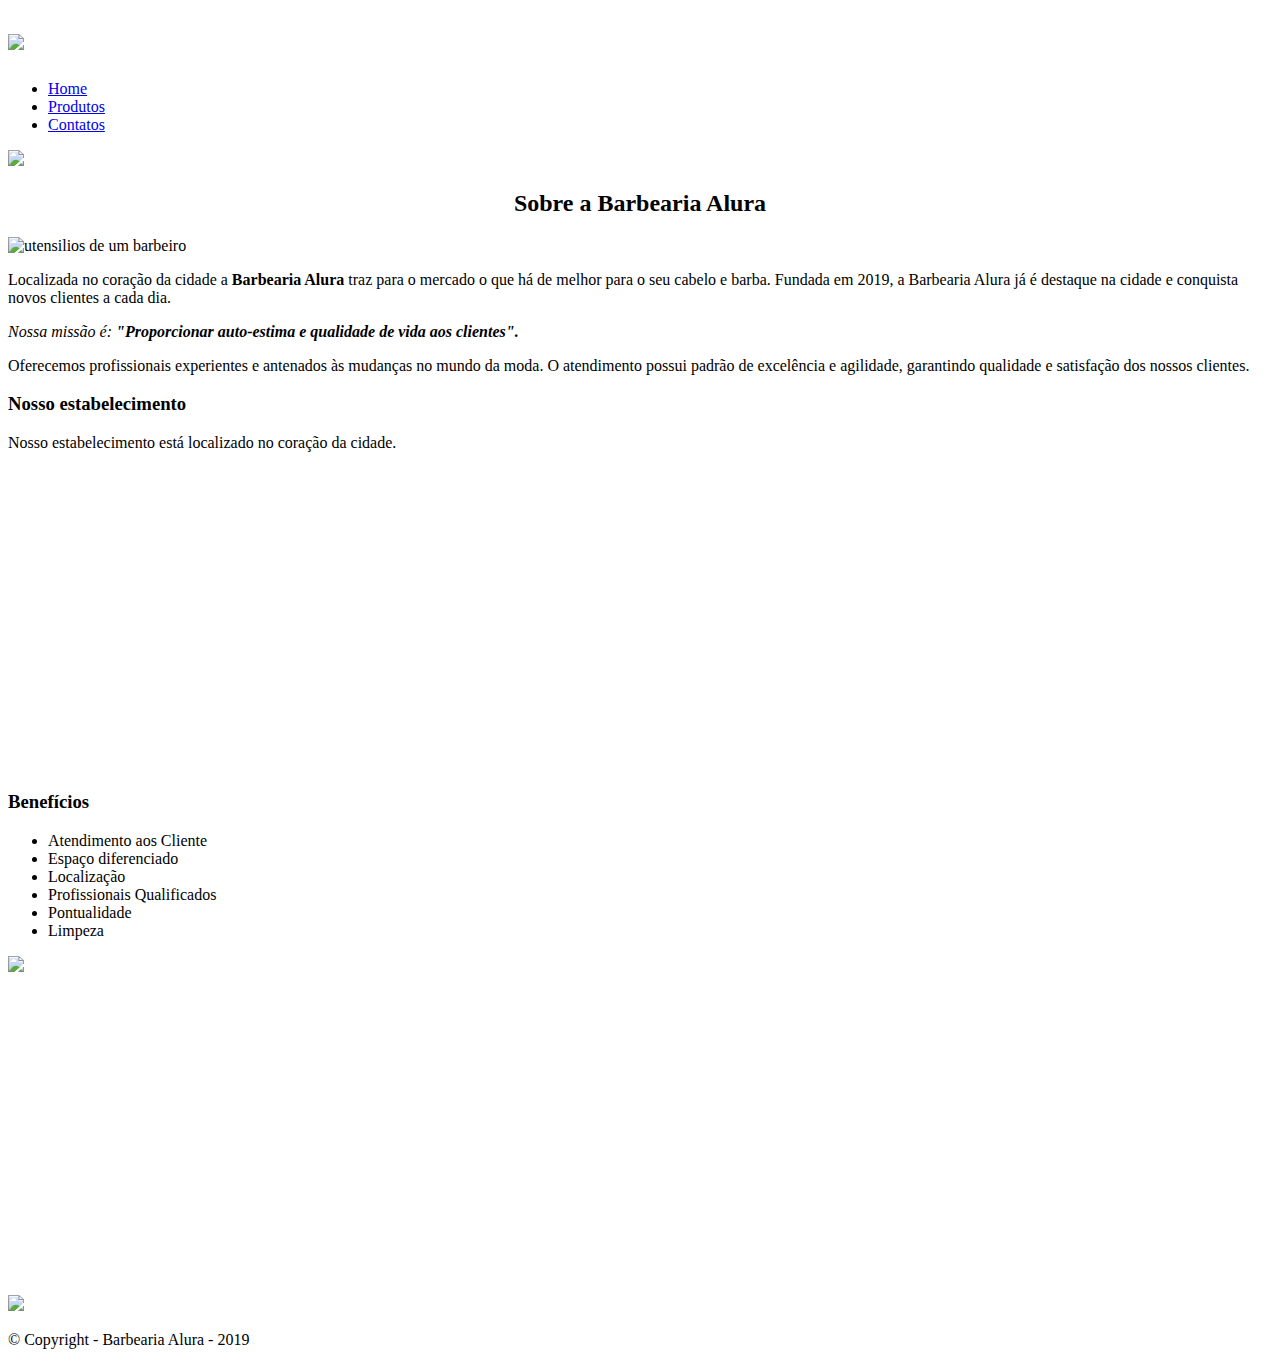
==== index.html @ 0c717773 "Create index.html" ====
<!DOCTYPE html>
<html lang='pt-br'>
	<head>
		<meta charset="UTF-8">
		<title>Barbearia Alura</title>
		<link rel='stylesheet' href='reset.css'>
		<link rel='stylesheet' href='style.css'>


	</head>
	<body>
		<header>
			<header>
			<div class='caixa'>
				<h1><img src='logo.png'></h1>
				<nav>
					<ul>
						<li><a href='index.html'>Home</a></li>
						<li><a href='produtos.html'>Produtos</a></li>
						<li><a href='contatos.html'>Contatos</a></li>
					</ul>
				</nav>
			</div>
		</header>
		</header>
		<img class='banner' src='banner.jpg'>
		<main>
			<section class="principal">
				<h2 class='titulo-principal' style='text-align: center;'>Sobre a Barbearia Alura</h2>

				<img src='utensilios.jpg' class='utensilios' alt='utensilios de um barbeiro'>

				<p>Localizada no coração da cidade a <strong>Barbearia Alura</strong> traz para o mercado o que há de melhor para o seu cabelo e barba. Fundada em 2019, a Barbearia Alura já é destaque na cidade e conquista novos clientes a cada dia.</p>

				<p><em>Nossa missão é: <strong>"Proporcionar auto-estima e qualidade de vida aos clientes".</strong></em></p>

				<p id='missão'>Oferecemos profissionais experientes e antenados às mudanças no mundo da moda. O atendimento possui padrão de excelência e agilidade, garantindo qualidade e satisfação dos nossos clientes.</p>
			</section>

			<section class="mapa">
				<h3 class="titulo-principal">Nosso estabelecimento</h3>
				<p>Nosso estabelecimento está localizado no coração da cidade.</p>

				<iframe src="https://www.google.com/maps/embed?pb=!1m18!1m12!1m3!1d3672.5996541902095!2d-43.39009728555784!3d-23.00174474704786!2m3!1f0!2f0!3f0!3m2!1i1024!2i768!4f13.1!3m3!1m2!1s0x9bdb98b2005039%3A0x9ff8208ab2870b89!2sAgnelli%20%26%20Gomes%20Advogados%20Associados!5e0!3m2!1spt-BR!2sbr!4v1675623904018!5m2!1spt-BR!2sbr" width="100%" height="300" style="border:0;" allowfullscreen="" loading="lazy" referrerpolicy="no-referrer-when-downgrade"></iframe>
			</section>

			<section class="benefícios">
				<h3 class='titulo-principal'>Benefícios</h3>
 				
 				<div class='conteudo-beneficios'>
					<ul class='lista-beneficios'>
						<li class='itens'>Atendimento aos Cliente</li>
						<li class='itens'>Espaço diferenciado</li>
						<li class='itens'>Localização</li>
						<li class='itens'>Profissionais Qualificados</li>
						<li class='itens'>Pontualidade</li>
						<li class='itens'>Limpeza</li>
					</ul><img src='beneficios.jpg' class='imagem-beneficios'>
				</div>
				<div class="video">
					<iframe width="560" height="315" src="https://www.youtube.com/embed/G_X_oU0zhFw" title="YouTube video player" frameborder="0" allow="accelerometer; autoplay; clipboard-write; encrypted-media; gyroscope; picture-in-picture; web-share" allowfullscreen></iframe>
				</div>
			</section>
			
		</main>
		<footer>
			<img src="logo-branco.png">
			<p class="copyright">&copy; Copyright - Barbearia Alura - 2019</p>
		</footer>

	</body>


</html>
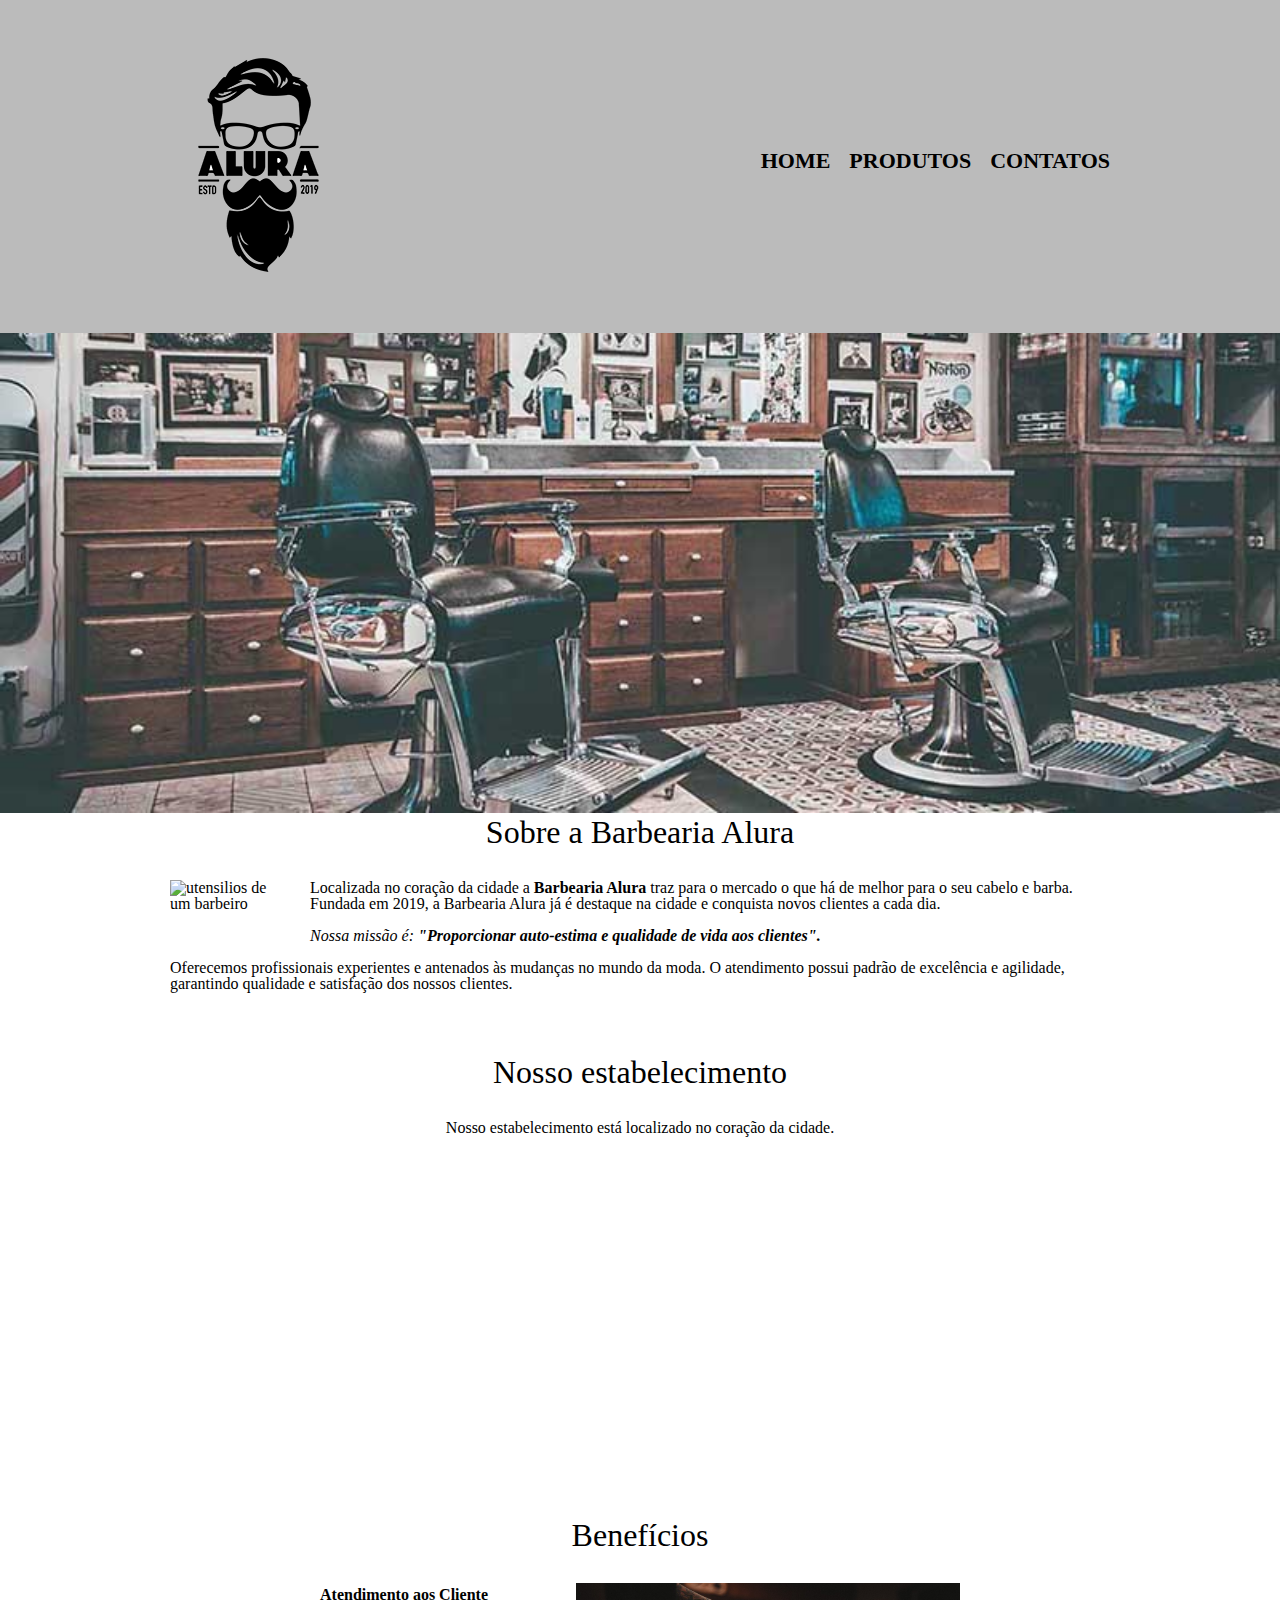
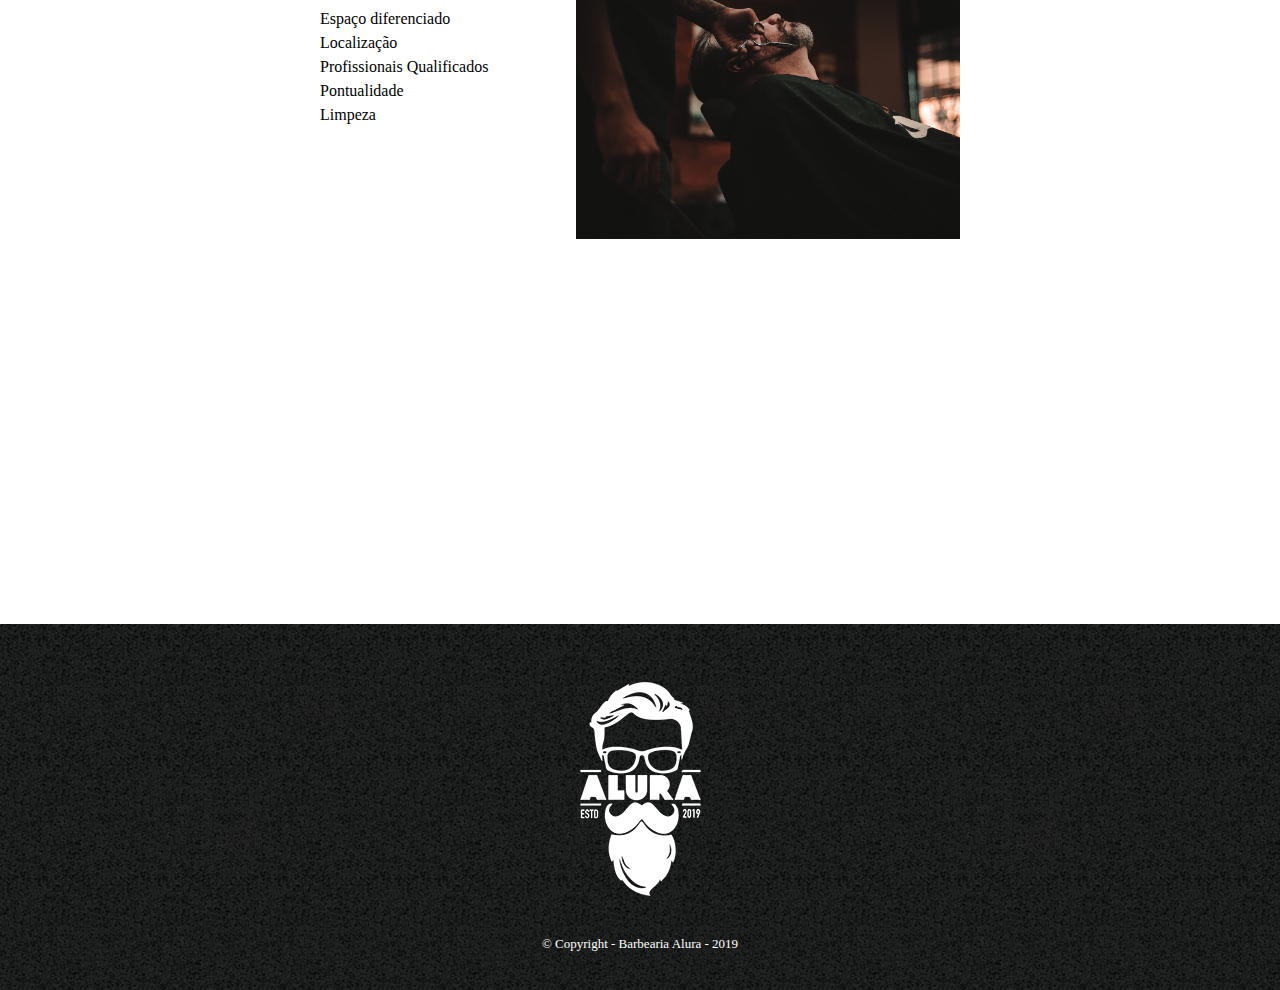
==== commit dfca6986: "Update index.html" ====
--- a/index.html
+++ b/index.html
@@ -28,7 +28,7 @@
 			<section class="principal">
 				<h2 class='titulo-principal' style='text-align: center;'>Sobre a Barbearia Alura</h2>
 
-				<img src='utensilios.jpg' class='utensilios' alt='utensilios de um barbeiro'>
+				<img class='utensilios' src='utensilios.jpg'  alt='utensilios de um barbeiro'>
 
 				<p>Localizada no coração da cidade a <strong>Barbearia Alura</strong> traz para o mercado o que há de melhor para o seu cabelo e barba. Fundada em 2019, a Barbearia Alura já é destaque na cidade e conquista novos clientes a cada dia.</p>
 
--- a/style.css
+++ b/style.css
@@ -0,0 +1,222 @@
+header {
+	background: #BBBBBB;
+	padding: 20px 0;
+}
+
+.caixa {
+	position: relative;
+	width: 940px;
+	margin: 0 auto;
+}
+
+nav {
+	position: absolute;
+	top: 110px;
+	right: 0;
+}
+
+nav li {
+	display: inline;
+	margin: 0 0 0 15px;
+}
+
+nav a {
+	text-transform: uppercase;
+	color: #000000;
+	font-weight: bold;
+	font-size: 22px;
+	text-decoration: none;
+}
+
+nav a:hover {
+	color: #C78C10;
+	text-decoration: underline;
+}
+
+.produtos {
+	width: 940px;
+	margin: 0 auto;
+	padding: 50px 0;
+
+}
+
+.produtos li {
+	display: inline-block;
+	text-align: center;
+	width: 30%;
+	vertical-align: top;
+	
+	margin: 0 1.5%;
+	padding: 30px 20px;
+	box-sizing: border-box;
+	border-color: #000000;
+	border-width: 2px;
+	border-style: solid;
+	border-radius: 20px;
+
+}
+
+.produtos li:hover {
+	border-color: #C78C10;
+}
+
+.produtos li:active {
+	border-color: #088C19;	
+}
+
+.produtos li:hover h2 {
+	font-size: 34px;
+}
+
+.produtos h2 {
+	font-size: 30px;
+	font-weight: bold;
+}
+
+.produto-descrição {
+	font-size: 18px;
+}
+
+
+.produto-preço {
+	font-size: 22px;
+	font-weight: bold;
+	margin-top: 10px;
+}
+
+footer {
+	text-align: center;
+	background: url('bg.jpg');
+	padding: 40px 0;
+}
+
+.copyright {
+	color: #FFFFFF;
+	font-size: 13px;
+	margin: 20px 0 0;
+}
+
+main {
+	width: 940px;
+	margin: 0 auto;
+}
+
+form {
+	margin: 40px 0;
+} 
+
+form label,  form legend {
+	display: block;
+	font-size: 20px;
+	margin: 0 0 10px 0;
+}
+
+.input-padrao {
+	display: block;
+	margin: 0 0 20px 0;
+	padding: 10px 25px;
+	width: 50%;
+}
+
+.checkbox {
+	margin: 20px 0;
+}
+
+.enviar {
+	width: 40%;
+	padding: 15px 0;
+	background: orange;
+	color: white;
+	font-weight: bold;
+	font-size: 18px;
+	border: none;
+	border-radius: 5px;
+	transition: 0.6s all;
+}
+
+.enviar:hover {
+	background: darkorange;
+	transform: scale(1.08);
+}
+
+/* css da homepage */
+
+.banner {
+	width: 100%;
+}
+
+.titulo-principal {
+	text-align: center;
+	font-size: 2em;
+	margin: 0 0 1em;
+	clear: left;
+}
+
+.principal p {
+	margin: 0 0 1em;
+}
+
+.principal strong {
+	font-weight: bold;
+}
+
+.principal em {
+	font-style: italic;
+}
+
+.utensilios {
+	width: 120px;
+	float: left;
+	margin: 0 20px 20px 0 ;
+}
+
+.mapa {
+	padding: 3em 0;
+}
+
+.mapa p {
+	margin: 0 0 2em;
+	text-align: center;
+}
+
+.beneficios {
+	padding: 3em 0;
+}
+
+.conteudo-beneficios {
+	width: 640px;
+	margin: 0 auto;
+}
+
+.lista-beneficios {
+	width: 40%;
+	display: inline-block;
+	vertical-align: top;
+}
+
+.itens {
+	line-height: 1.5;
+}
+
+.itens:first-child {
+	font-weight: bold;
+}
+
+
+.imagem-beneficios {
+	width: 60%;
+}
+
+.mapa {
+	padding: 3em 0;
+}
+
+.mapa p {
+	margin: 0 0 2em;
+	text-align: center;
+}
+
+.video {
+	width: 560px;
+	margin: 2em auto; 
+}
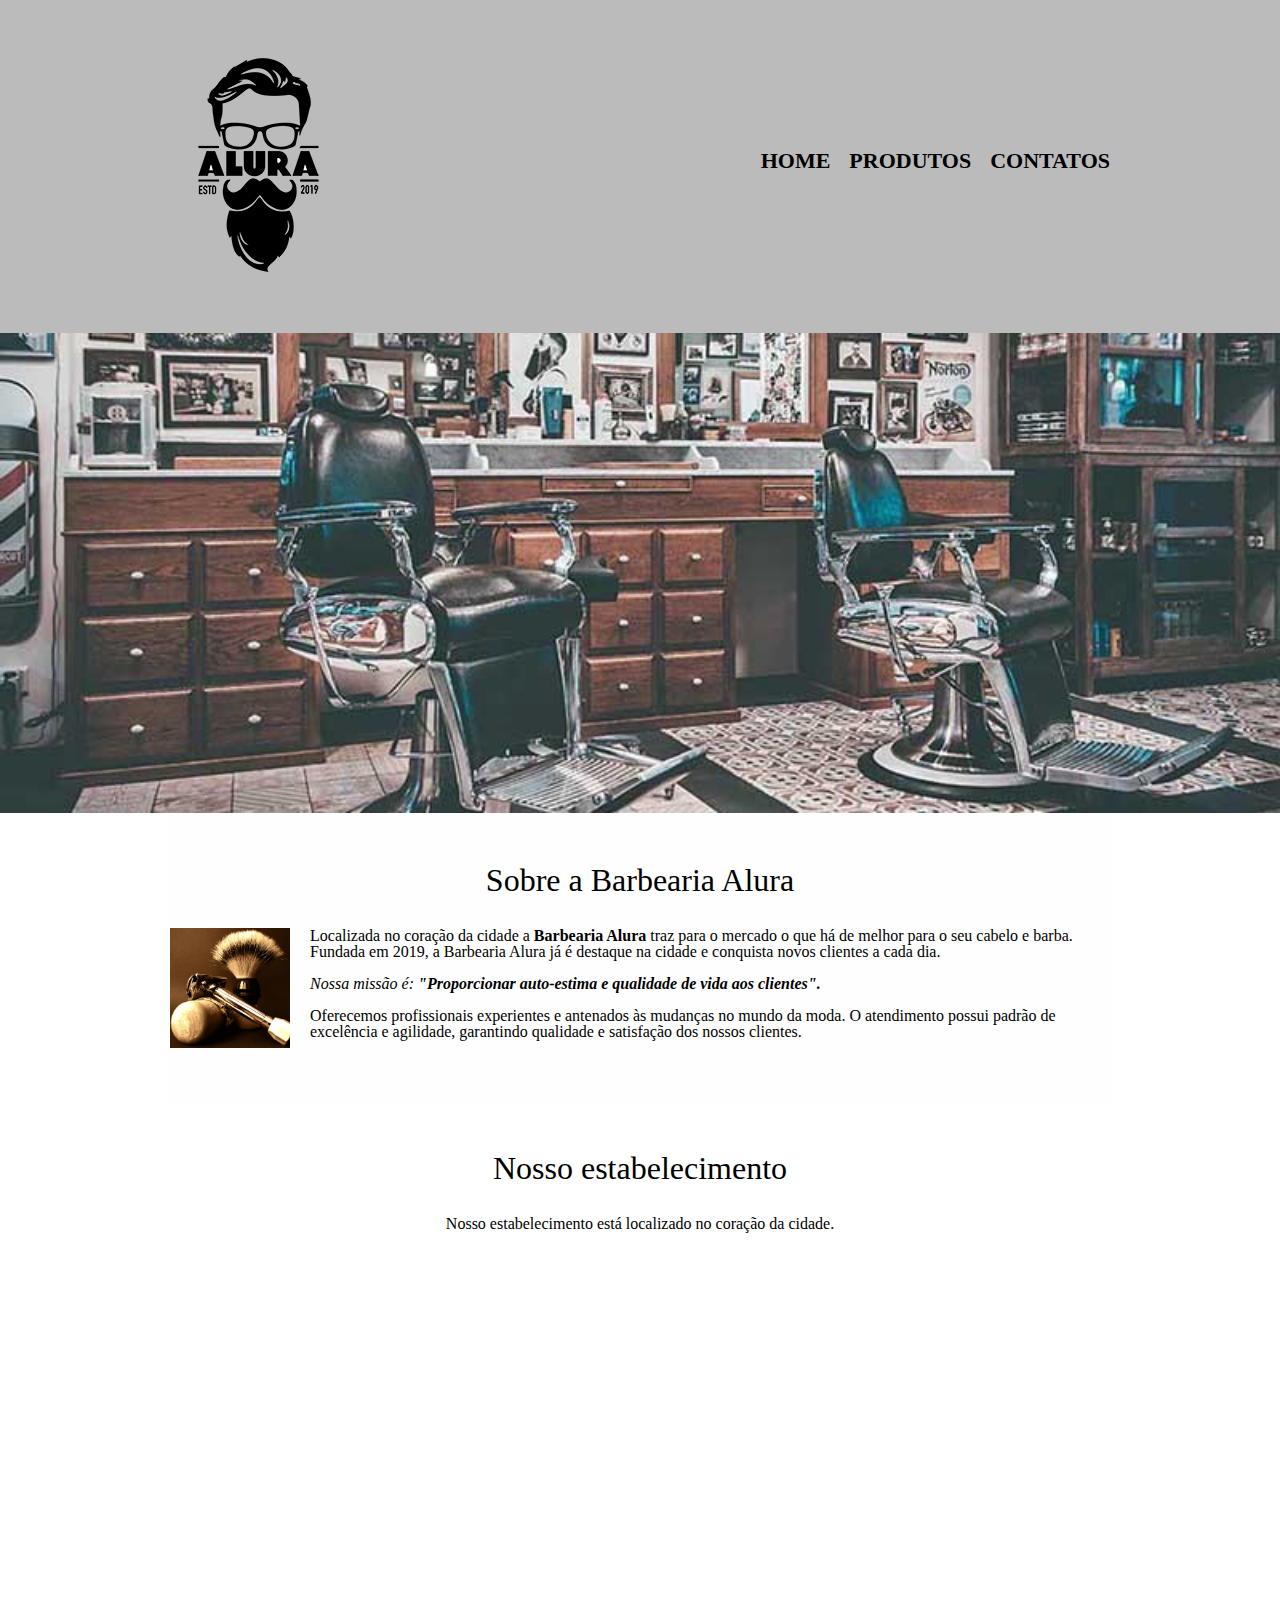
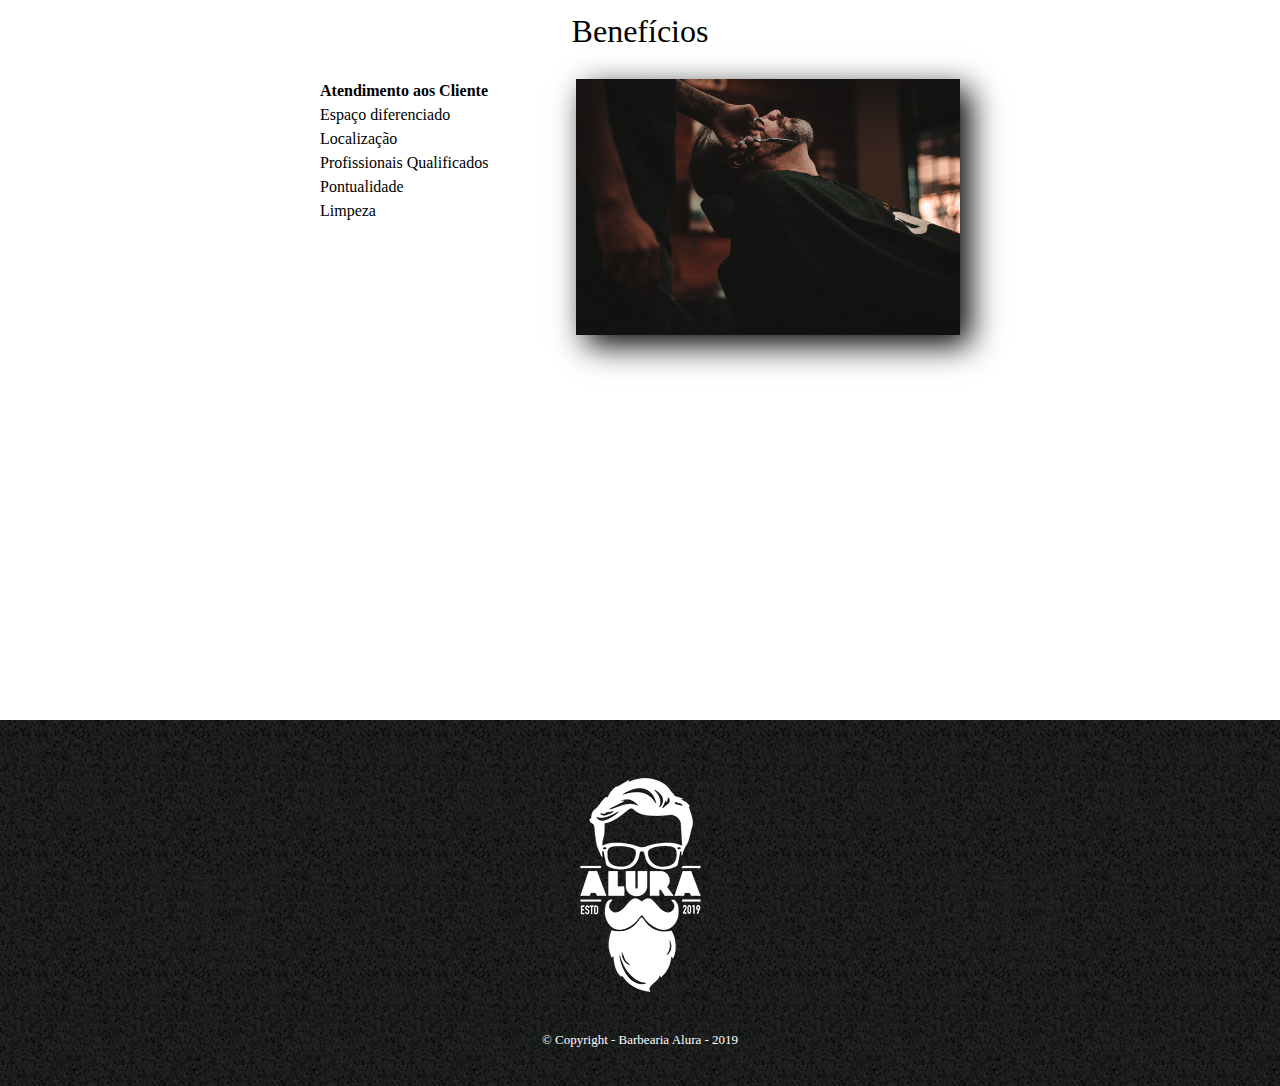
==== commit d97c1ed6: "responsividade" ====
--- a/index.html
+++ b/index.html
@@ -2,6 +2,7 @@
 <html lang='pt-br'>
 	<head>
 		<meta charset="UTF-8">
+		<meta name="viewport" content="width=device-width">
 		<title>Barbearia Alura</title>
 		<link rel='stylesheet' href='reset.css'>
 		<link rel='stylesheet' href='style.css'>
@@ -28,7 +29,7 @@
 			<section class="principal">
 				<h2 class='titulo-principal' style='text-align: center;'>Sobre a Barbearia Alura</h2>
 
-				<img class='utensilios' src='utensilios.jpg'  alt='utensilios de um barbeiro'>
+				<img class='utensilios'  src='utensilios.jpg' alt='utensilios de um barbeiro'>
 
 				<p>Localizada no coração da cidade a <strong>Barbearia Alura</strong> traz para o mercado o que há de melhor para o seu cabelo e barba. Fundada em 2019, a Barbearia Alura já é destaque na cidade e conquista novos clientes a cada dia.</p>
 
@@ -58,7 +59,7 @@
 					</ul><img src='beneficios.jpg' class='imagem-beneficios'>
 				</div>
 				<div class="video">
-					<iframe width="560" height="315" src="https://www.youtube.com/embed/G_X_oU0zhFw" title="YouTube video player" frameborder="0" allow="accelerometer; autoplay; clipboard-write; encrypted-media; gyroscope; picture-in-picture; web-share" allowfullscreen></iframe>
+					<iframe width="100" height="315" src="https://www.youtube.com/embed/G_X_oU0zhFw" title="YouTube video player" frameborder="0" allow="accelerometer; autoplay; clipboard-write; encrypted-media; gyroscope; picture-in-picture; web-share" allowfullscreen></iframe>
 				</div>
 			</section>
 			
--- a/style.css
+++ b/style.css
@@ -152,6 +152,13 @@
 	clear: left;
 }
 
+.principal {
+	padding: 3em 0;
+	background: #FEFEFE;
+	width: 940px;
+	margin: 0 auto;
+}
+
 .principal p {
 	margin: 0 0 1em;
 }
@@ -170,8 +177,22 @@
 	margin: 0 20px 20px 0 ;
 }
 
+.conteudo-beneficios {
+	width: 640px;
+	margin: 0 auto;
+}
+
+.lista-beneficios {
+	width: 40%;
+}
+
+.imagem-beneficios {
+	widith: 60%;
+}
+
 .mapa {
 	padding: 3em 0;
+	background: white;
 }
 
 .mapa p {
@@ -181,6 +202,7 @@
 
 .beneficios {
 	padding: 3em 0;
+	background: #888888;
 }
 
 .conteudo-beneficios {
@@ -205,6 +227,12 @@
 
 .imagem-beneficios {
 	width: 60%;
+	opacity: 1;
+	transition: 400ms;
+	box-shadow: 10px 10px 30px #000000;
+}
+.imagem-beneficios:hover {
+	opacity: 0.7;
 }
 
 .mapa {
@@ -220,3 +248,21 @@
 	width: 560px;
 	margin: 2em auto; 
 }
+
+
+@media screen and (max-width: 480px) {
+  .caixa, .principal, .conteudo-beneficios, .mapa, .video {
+    width: auto;
+  }
+
+  h1 {
+  	text-align: center;
+  }
+  nav {
+  	position: static;
+  }
+
+  .lista-beneficios, .imagem-beneficios {
+  	width: 100%;
+  }
+}
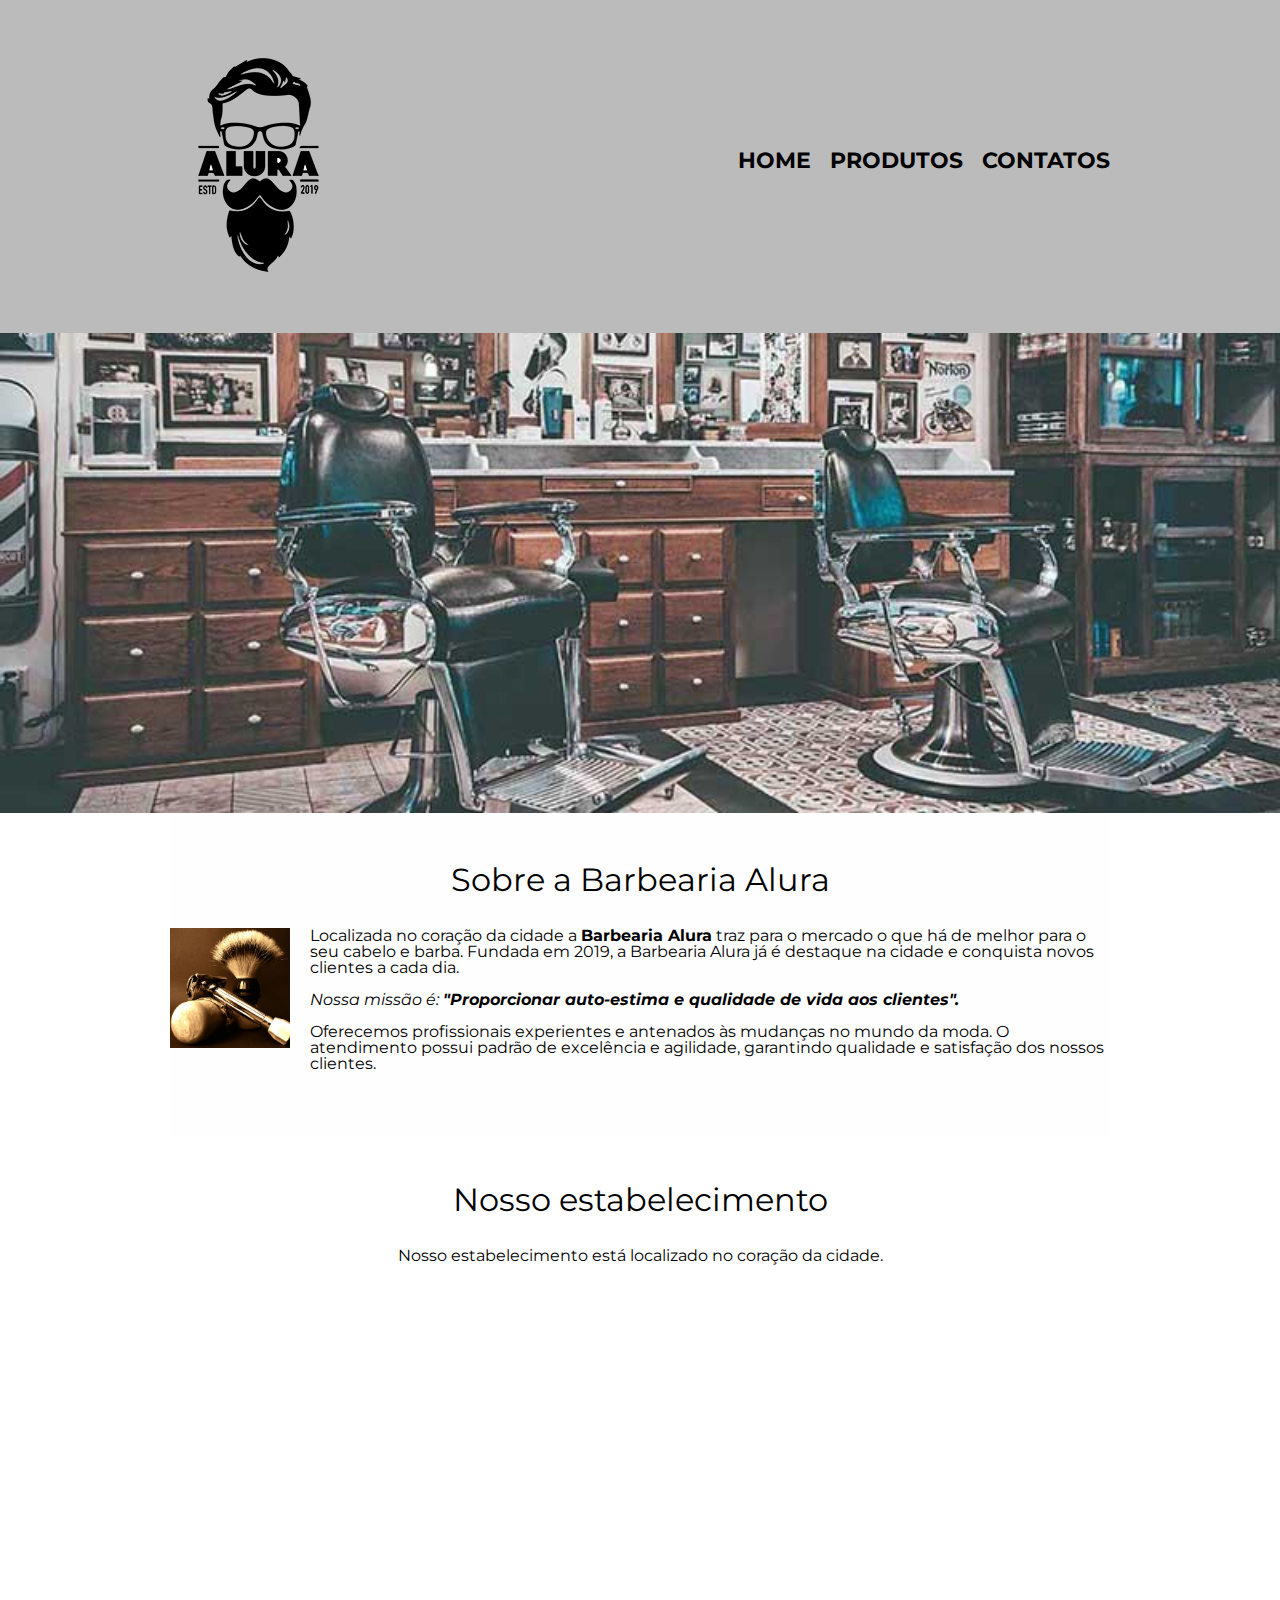
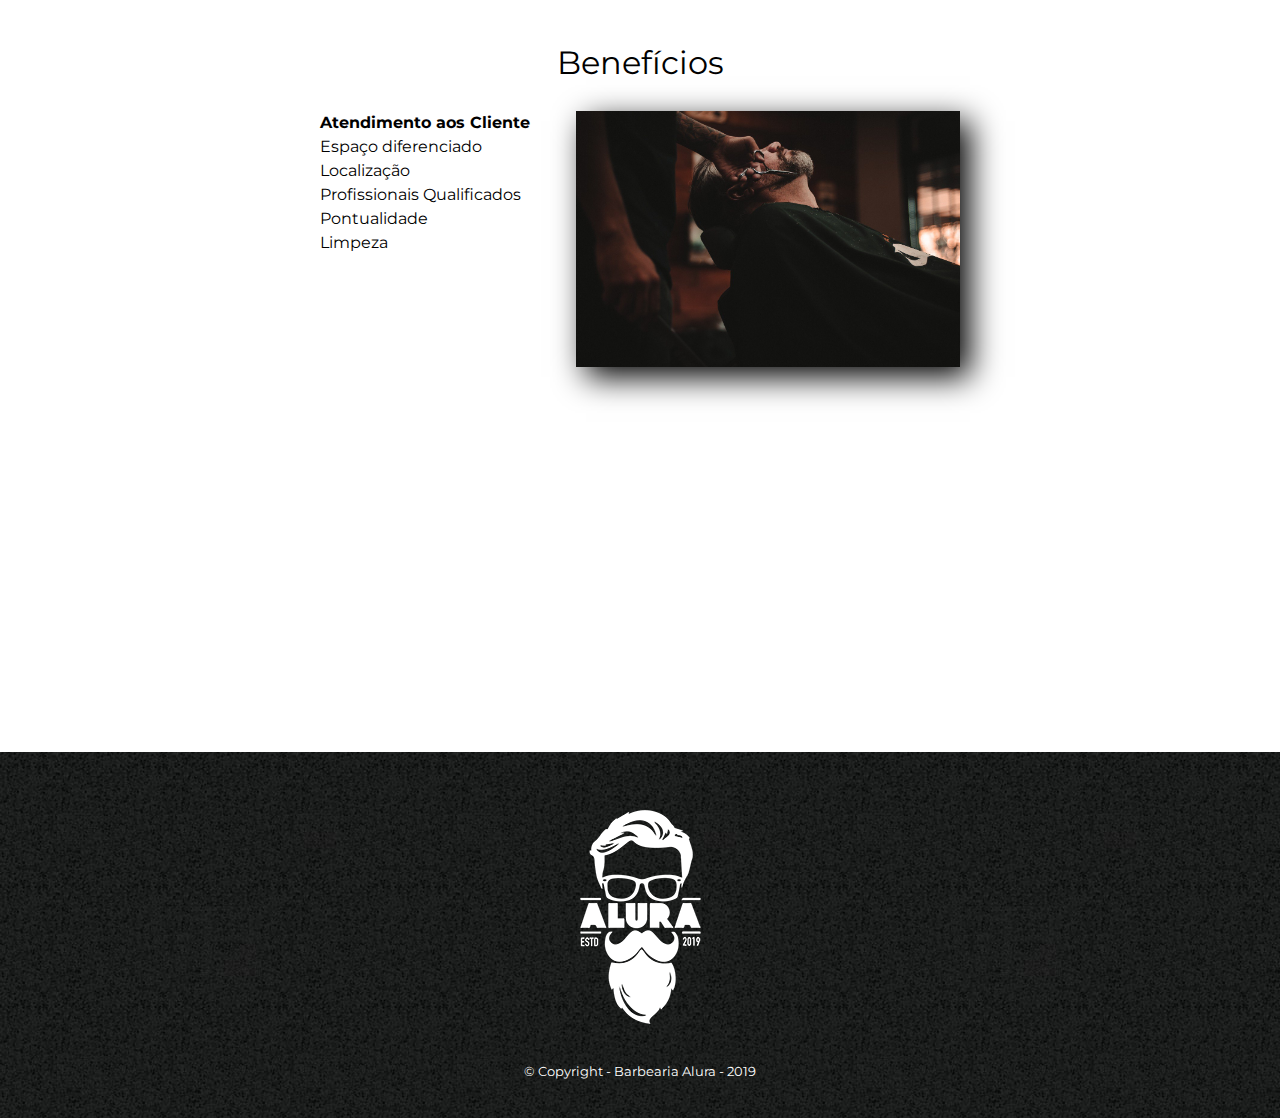
==== commit d4f54f0b: "responsividade" ====
--- a/index.html
+++ b/index.html
@@ -6,6 +6,8 @@
 		<title>Barbearia Alura</title>
 		<link rel='stylesheet' href='reset.css'>
 		<link rel='stylesheet' href='style.css'>
+		<link href="https://fonts.googleapis.com/css?family=Montserrat&display=swap" rel="stylesheet">
+		
 
 
 	</head>
@@ -27,7 +29,7 @@
 		<img class='banner' src='banner.jpg'>
 		<main>
 			<section class="principal">
-				<h2 class='titulo-principal' style='text-align: center;'>Sobre a Barbearia Alura</h2>
+				<h2 class='titulo-principal'>Sobre a Barbearia Alura</h2>
 
 				<img class='utensilios'  src='utensilios.jpg' alt='utensilios de um barbeiro'>
 
@@ -42,7 +44,7 @@
 				<h3 class="titulo-principal">Nosso estabelecimento</h3>
 				<p>Nosso estabelecimento está localizado no coração da cidade.</p>
 
-				<iframe src="https://www.google.com/maps/embed?pb=!1m18!1m12!1m3!1d3672.5996541902095!2d-43.39009728555784!3d-23.00174474704786!2m3!1f0!2f0!3f0!3m2!1i1024!2i768!4f13.1!3m3!1m2!1s0x9bdb98b2005039%3A0x9ff8208ab2870b89!2sAgnelli%20%26%20Gomes%20Advogados%20Associados!5e0!3m2!1spt-BR!2sbr!4v1675623904018!5m2!1spt-BR!2sbr" width="100%" height="300" style="border:0;" allowfullscreen="" loading="lazy" referrerpolicy="no-referrer-when-downgrade"></iframe>
+				<iframe src="https://www.google.com/maps/embed?pb=!1m18!1m12!1m3!1d3672.5996541902095!2d-43.39009728555784!3d-23.00174474704786!2m3!1f0!2f0!3f0!3m2!1i1024!2i768!4f13.1!3m3!1m2!1s0x9bdb98b2005039%3A0x9ff8208ab2870b89!2sAgnelli%20%26%20Gomes%20Advogados%20Associados!5e0!3m2!1spt-BR!2sbr!4v1675623904018!5m2!1spt-BR!2sbr" width="100%" height="300" frameborder="0" style="border:0;" allowfullscreen="" loading="lazy" referrerpolicy="no-referrer-when-downgrade"></iframe>
 			</section>
 
 			<section class="benefícios">
@@ -59,7 +61,7 @@
 					</ul><img src='beneficios.jpg' class='imagem-beneficios'>
 				</div>
 				<div class="video">
-					<iframe width="100" height="315" src="https://www.youtube.com/embed/G_X_oU0zhFw" title="YouTube video player" frameborder="0" allow="accelerometer; autoplay; clipboard-write; encrypted-media; gyroscope; picture-in-picture; web-share" allowfullscreen></iframe>
+					<iframe width="100%" height="315" src="https://www.youtube.com/embed/G_X_oU0zhFw" title="YouTube video player" frameborder="0" allow="accelerometer; autoplay; clipboard-write; encrypted-media; gyroscope; picture-in-picture; web-share" allowfullscreen></iframe>
 				</div>
 			</section>
 			
--- a/style.css
+++ b/style.css
@@ -1,3 +1,8 @@
+body {
+	font-family: 'Montserrat', sans-serif;
+}
+
+
 header {
 	background: #BBBBBB;
 	padding: 20px 0;
@@ -251,18 +256,19 @@
 
 
 @media screen and (max-width: 480px) {
-  .caixa, .principal, .conteudo-beneficios, .mapa, .video {
-    width: auto;
-  }
-
-  h1 {
-  	text-align: center;
-  }
-  nav {
-  	position: static;
-  }
-
-  .lista-beneficios, .imagem-beneficios {
-  	width: 100%;
-  }
-}
+	.caixa, .principal, .conteudo-beneficios, .mapa-conteudo, .video {
+		width: auto;
+	}
+
+	h1 {
+		text-align: center;
+	}
+
+	nav {
+		position: static;
+	}
+
+	.lista-beneficios, .imagem-beneficios {
+		width: 100%;
+	}
+}
